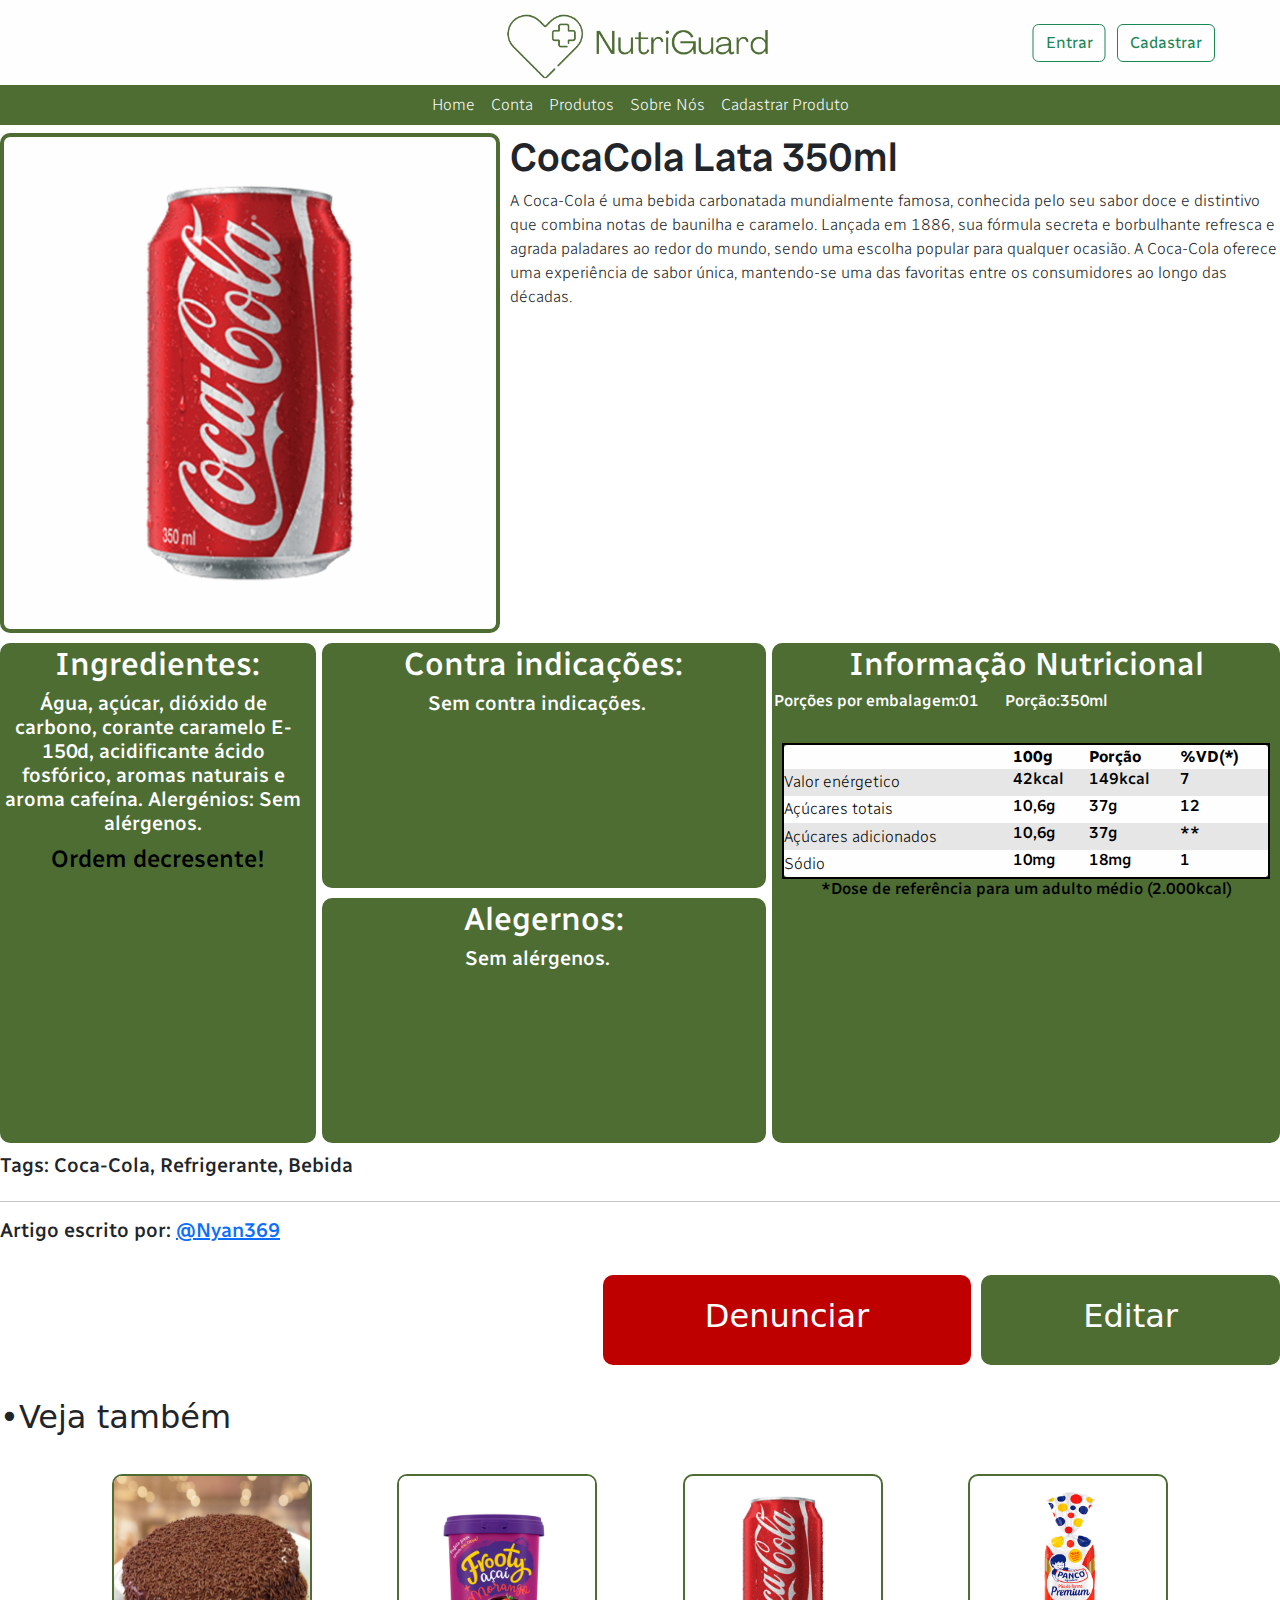
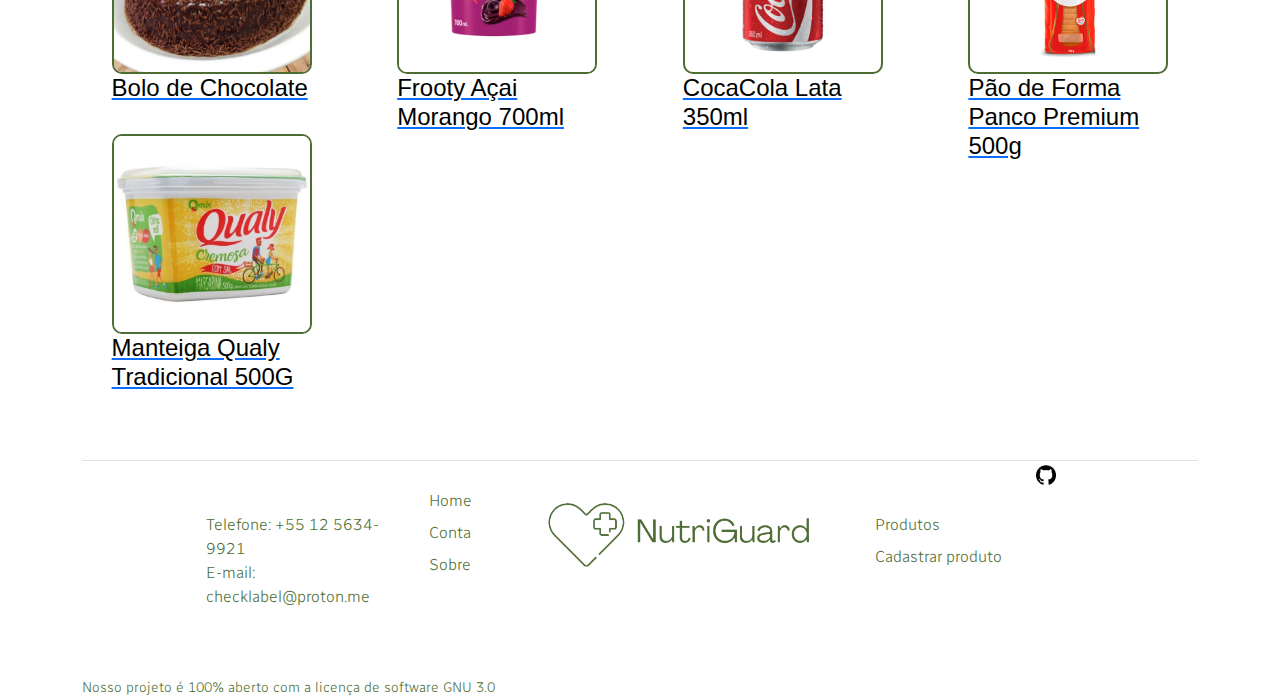
==== 00000000003.html @ 1ee63092 "SITE 2.0" ====
<!DOCTYPE html>
<html lang="pt-BR">

<head>
    <meta charset="UTF-8">
    <meta name="viewport" content="width=device-width, initial-scale=1.0">
    <title>NutriGuard</title>
    <link rel="stylesheet" href="style.css">
    <link href="https://cdn.jsdelivr.net/npm/bootstrap@5.3.3/dist/css/bootstrap.min.css" rel="stylesheet"
      integrity="sha384-QWTKZyjpPEjISv5WaRU9OFeRpok6YctnYmDr5pNlyT2bRjXh0JMhjY6hW+ALEwIH" crossorigin="anonymous">
    <script src="https://cdn.jsdelivr.net/npm/bootstrap@5.3.3/dist/js/bootstrap.bundle.min.js"
      integrity="sha384-YvpcrYf0tY3lHB60NNkmXc5s9fDVZLESaAA55NDzOxhy9GkcIdslK1eN7N6jIeHz"
      crossorigin="anonymous"></script>
    <link rel="preconnect" href="https://fonts.googleapis.com">
    <link rel="preconnect" href="https://fonts.gstatic.com" crossorigin>
    <link href="https://fonts.googleapis.com/css2?family=Radio+Canada+Big:ital,wght@0,400..700;1,400..700&display=swap"
      rel="stylesheet">
    <link href="https://fonts.googleapis.com/css2?family=Radio+Canada:ital,wght@0,300..700;1,300..700&display=swap"
      rel="stylesheet">
</head>

<body>
    <nav class="navbar navbar-expand-lg navbar-light gap-3" style="background-color: #fffeff; height: 85px;">
        <form class="form-inline">
          <!-----não apaga esse codigo se não nao funciona------->
          <div class="input-group container-fluid g-col-6">
            <div class="input-group-prepend">
            </div>
          </div>
        </form>
        <!--Visivel Celular-->
        <div
          class="d-flex align-items-center mb-3 mb-md-0 me-md-auto link-body-emphasis text-decoration-none d-block d-sm-none d-lg-none position-absolute mx-auto p-2 "
          alt="NutriGuard">
          <img src="img/logosite.png" widith="45" height="45px" />
        </div>
        <!--Visivel computador-->
        <div class="d-none d-sm-block position-absolute top-50 start-50 translate-middle mx-auto p-2" height="85px"
          alt="NutriGuard">
          <img src="img/Logomenur.png" height="85px" />
        </div>
        <div class=" d-flex px-2 position-absolute top-50 end-0">
          <a href="login.html" class="nav-link px-1 translate-middle l4"><button
              class="btn btn-outline-success my-2 my-sm-0" type="submit">Entrar</button></a>
          <a href="" class="nav-link px-2 translate-middle l4"><br></a>
          <a href="Signup.html" class="nav-link px-1 translate-middle l4"><button
              class="btn btn-outline-success my-2 my-sm-0" type="submit">Cadastrar</button></a>
        </div>
      </nav>
      <ul class="nav justify-content-center l3" style="background-color: #4d6d33;"">
          <li class=" nav-item"><a href="index.html" class=" nav-link px-2 text-light l">Home</a></li>
        <li class="nav-item"><a href="login.html" class="nav-link px-2 text-light l">Conta</a></li>
        <li class="nav-item"><a href="produtos.html" class="nav-link px-2 text-light l">Produtos</a></li>
        <li class="nav-item"><a href="sobre.html" class="nav-link px-2 text-light l">Sobre Nós</a></li>
        <li class="nav-item"><a href="cadastrarproduto.html" class="nav-link px-2 text-light l">Cadastrar Produto</a>
        </li>
      </ul>
      </div>
    <div class="conteudo l3">
        <h1>
        </h1>
        <div class="cadastrarproduto-containertop">
            <div class="cadastrarproduto-item">
                <div class="cadastrarprodutouploadimg">
                    <img src="img/produto00000000003.png" alt="CocaCola Lata 350ml" width="500px" height="500px">
                </div>
            </div>
            <div style="width: 100%; margin-left: 10px;" class="cadastrarproduto-item">
                <div class="produtoinformacoes">
                    <h1 class="produtostitulo">CocaCola Lata 350ml</h1>
                    <p class="produtosdescricao">A Coca-Cola é uma bebida carbonatada mundialmente famosa, conhecida
                        pelo seu sabor doce e distintivo que combina notas de baunilha e caramelo. Lançada em 1886, sua
                        fórmula secreta e borbulhante refresca e agrada paladares ao redor do mundo, sendo uma escolha
                        popular para qualquer ocasião. A Coca-Cola oferece uma experiência de sabor única, mantendo-se
                        uma das favoritas entre os consumidores ao longo das décadas.</p>
                </div>
            </div>
        </div>
        <div class="cadastrarprodutos-containerbuttom">
            <div class="cadastrarproduto-item" style="width: 24.66%;">
                <div class="cadastrarprodutoingredientes">
                    <h2>Ingredientes:<br></h2>
                    <h5 style="width: 97%; text-align: center;">Água, açúcar, dióxido de carbono, corante caramelo
                        E‐150d, acidificante
                        ácido fosfórico, aromas naturais e aroma cafeína. Alergénios: Sem alérgenos.</h5>
                    <h4>Ordem decresente!</h4>
                </div>
            </div>
            <div class="cadastrarproduto-item" style="width: 34.66%;">
                <div class="cadastrarprodutocontraindicacoes">
                    <h2>Contra indicações:<br></h2>
                    <h5 style="width: 97%; text-align: center;">Sem contra indicações.</h5>
                </div>
                <div class="cadastrarprodutoalergenos">
                    <h2>Alegernos:<br></h2>
                    <h5 style="width: 97%; text-align: center;">Sem alérgenos.</h5>
                </div>
            </div>
            <div class="cadastrarproduto-item" style="width: 39.66%;">
                <div class="cadastrarprodutotblnutricional">
                    <h2>Informação Nutricional</h2>
                    <div class="cadastrarprodutotblnutricional-top">
                        <h6>Porções por embalagem:</h6>
                        <h6>01</h6>
                        <h6 style="margin-left: 5%;">Porção:</h6>
                        <h6>350ml</h6>
                    </div>
                    <br>
                    <table>
                        <tr>
                            <th>&nbsp;</th>
                            <th>100g</th>
                            <th>Porção</th>
                            <th>%VD(*)</th>
                        </tr>
                        <tr>
                            <td>Valor enérgetico</td>
                            <td>
                                <h6>42kcal</h6>
                            </td>
                            <td>
                                <h6>149kcal</h6>
                            </td>
                            <td>
                                <h6>7</h6>
                            </td>

                        </tr>
                        <tr>
                            <td>Açúcares totais</td>
                            <td>
                                <h6>10,6g</h6>
                            </td>
                            <td>
                                <h6>37g</h6>
                            </td>
                            <td>
                                <h6>12</h6>
                            </td>
                        </tr>
                        <tr>
                            <td>Açúcares adicionados</td>
                            <td>
                                <h6>10,6g</h6>
                            </td>
                            <td>
                                <h6>37g</h6>
                            </td>
                            <td>
                                <h6>**</h6>
                            </td>
                        </tr>
                        <tr>
                            <td>Sódio</td>
                            <td>
                                <h6>10mg</h6>
                            </td>
                            <td>
                                <h6>18mg</h6>
                            </td>
                            <td>
                                <h6>1</h6>
                            </td>
                        </tr>
                    </table>
                    <h6 style="text-align: center; color: #000;">
                        *Dose de referência para um adulto médio (2.000kcal)
                    </h6>
                </div>
            </div>
            <div class="cadastrarproduto-item" style="width: 100%;">
                <div class="cadastrarprodutotag">
                    <h5>Tags: Coca-Cola, Refrigerante, Bebida</h5>
                </div>
            </div>
        </div>
        <hr>
        <h5>Artigo escrito por: <a href="perfil.html">@Nyan369</a></h5>
    </div>
    <div class="cadastrarprodoutosbotoes">
        <a href="cadastrarproduto.html">
            <button class="editarproduto">
                <h2>Editar</h2>
            </button>
        </a>
    </div>
    <div style="margin-left: 100px;" class="prodoutosbotoes">
        <a href="diretrizes.html">
            <button class="apagarproduto">
                <h2>Denunciar</h2>
            </button>
        </a>
    </div>
    <br>
    <br>
    <div style="margin-top: 100px;" class="conteudo">
        <h2>•Veja também</h2>
        <div class="containerinx">
            <div class="item">
                <a href="produto/00000000001.html">
                    <img src="img/produto00000000001.png">
                    <span class="descricaoproduto">
                        <h4>Bolo de Chocolate</h4>
                        <span>
                </a>
            </div>
            <div class="item">
                <a href="produto/00000000002.html">
                    <img src="img/produto00000000002.jpg">
                    <span class="descricaoproduto">
                        <h4>Frooty Açai Morango 700ml</h4>
                        <span>
                </a>
            </div>
            <div class="item">
                <a href="produto/00000000003.html">
                    <img src="img/produto00000000003.png">
                    <span class="descricaoproduto">
                        <h4>CocaCola Lata 350ml</h4>
                        <span>
                </a>
            </div>
            <div class="item">
                <a href="produto/00000000004.html">
                    <img src="img/produto00000000004.png">
                    <span class="descricaoproduto">
                        <h4>Pão de Forma Panco Premium 500g</h4>
                        <span>
                </a>
            </div>
            <div class="item">
                <a href="produto/00000000005.html">
                    <img src="img/produto00000000005.jpg">
                    <span class="descricaoproduto">
                        <h4>Manteiga Qualy Tradicional 500G</h4>
                        <span>
                </a>
            </div>
        </div>
    </div>
</br>
</br>
    <div class="container l4" style="color: #4D6D33;">
        <footer
          class="d-flex justify-content-md-center mx-auto row row-cols-1 row-cols-sm-2 row-cols-md-5 py-1 my-5 border-top l4 p-0">
          <div class="col mb-3">
            <p class="invisible mb-0">.</p>
            <p class="invisible mb-0">.</p>
            <p class="row-cols-md-5 mb-0">Telefone: +55 12 5634-9921</p>
            <p class="row-cols-md-5 mb-0">E-mail: checklabel@proton.me</p>
          </div>
    
          <div class="col mb-3">
            <ul class="nav flex-column">
              <p class="invisible mb-0">.</p>
              <li class="nav-item mb-2"><a href="index.html" class="nav-link p-0" style="color: #4D6D33;">Home</a>
              </li>
              <li class="nav-item mb-2"><a href="login.html" class="nav-link p-0" style="color: #4D6D33;">Conta</a>
              </li>
              <li class="nav-item mb-2"><a href="sobre.html" class="nav-link p-0" style="color: #4D6D33;">Sobre</a>
              </li>
            </ul>
          </div>
          <div class="col mb-3">
            <p class="invisible mb-0">.</p>
            <a href="index.html"
              class="col-md-4 d-flex align-items-center justify-content-center mb-3 mb-md-0 me-md-auto link-dark text-decoration-none">
              <img class="bi me-2" src="img/Logomenur.png" alt="" height="85">
            </a>
          </div>
    
          <div class="col">
            <ul class="nav flex-column">
              <p class="invisible mb-0">.</p>
              <p class="invisible mb-0">.</p>
              <li class="nav-item mb-2"><a href="produtos.html" class="nav-link p-0" style="color: #4D6D33;">Produtos</a></li>
              <li class="nav-item mb-2"><a href="cadastrarproduto.html" class="nav-link p-0" style="color: #4D6D33;">Cadastrar
                  produto</a></li>
            </ul>
          </div>
          <div class="col position-absolute end-0">
            <a href="https://github.com/CheckLabel/Site"
              class="col-md-4 d-flex mb-3 mb-md-0 me-md-auto link-dark text-decoration-none">
              <img class="bi me-2" src="img/git.png" alt="" height="20">
            </a>
          </div>
        </footer>
        <small class="position-absolute">Nosso projeto é 100% aberto com a licença de software GNU 3.0</small>
      </div>
</body>

</html>
---- style.css ----
/*fonte {
    font-family: "Quicksand", sans-serif;
    font-optical-sizing: auto;
    font-weight: 300 - 700;
    font-style: normal;
  } */
* {
  padding: 0;
  margin: 0;
}

body {
  font-family: "Radio Canada", sans-serif;
  font-optical-sizing: auto;
  font-weight: 400;
  font-style: Small;
  margin-left: 5%;
  margin-right: 5%;
}

.conteudob {
  margin-left: 5%;
  margin-right: 5%;
  margin-top: 10px;
}

.gradiente {

  background: #60893E;
  background: -webkit-linear-gradient(to right, #4D6D33, #83ae41);
  background: linear-gradient(to right, #4D6D33, #83ae41);
}

.gradientesingup {
  height: 125%;
  background: #60893E;
  background: -webkit-linear-gradient(to right, #4D6D33, #83ae41);
  background: linear-gradient(to right, #4D6D33, #83ae41);
}

.containerinx {
  display: flex;
  flex-direction: row;
  flex-wrap: wrap;
  justify-content: space-between;
  text-decoration: none;
  margin-right: 7%;
  margin-left: 7%
}


h1 {
  font-family: "Radio Canada Big", sans-serif;
  font-optical-sizing: auto;
  font-weight: 400;
  font-style: normal;
}

.banner {
  margin-top: 50px;
}

.date {
  width: 82%;
}

.banner {
  margin-top: 5%;
  margin-bottom: 8%;
  margin-inline: 0 !important;
}

.container_esplicacao {
  display: flex;
  justify-content: space-around;
  flex-wrap: wrap;
}

.item_esplicacao {
  width: 403.2px;
  border: 1px solid #4D6D33;
  text-align: center;
  margin-bottom: 10px;
  border-radius: 20px;
}

.item_esplicacao img {
  width: 100%;
  height: 300px;
  border-radius: 20px;
}

.item_esplicacao p {
  margin: 10px;
}


.conteudo {
  border-top: 10px;
}

@media (max-width: 1226px) {}

.l3 {
  font-family: "Radio Canada", sans-serif;
  font-optical-sizing: auto;
  font-weight: 300;
  font-style: Light;
  font-variation-settings: "wdth" 100;
}

.l4 {
  font-family: "Radio Canada", sans-serif;
  font-optical-sizing: auto;
  font-weight: 300;
  font-style: Light;
  font-variation-settings: "wdth" 100;
}

.t4 {
  font-family: "Radio Canada Big", sans-serif;
  font-optical-sizing: auto;
  font-weight: 400;
  font-style: normal;
}

.fade-out {
  display: block;
  -webkit-mask-image: linear-gradient(to bottom, #FFFEFF, transparent);
  mask-image: linear-gradient(to bottom, #FFFEFF, transparent);
}

/*Cadastrar Produto (e produto)*/

.cadastrarproduto-containertop {
  display: flex;
  flex-direction: row;
  justify-content: space-between;
  width: 100%;
}

.cadastrarprodutouploadimg {
  width: 500px;
  height: 500px;
  border: 4px solid #4D6D33;
  background-color: #FFFEFF;
  align-items: center;
  margin-left: auto;
  margin-right: auto;
  border-radius: 10px;
  display: flex;
  justify-content: center;
}

.cadastrarprodutouploadimg input {
  border: 2px solid #4D6D33;
  background-color: #83AE41;
  border-radius: 2px;
  padding: 6px 12px;
  cursor: pointer;
  color: #FFFFFF;
}

.cadastrarprodutouploadimg h1 {
  padding: 10px;
}

.cadastrarprodutoinformacoes {
  background-color: #FFFEFF;
  color: #000000;
  width: 100%;
}

.cadastrarprodutostitulo {
  width: 100%;
  height: 50px;
  font-size: 26px;
  border: #000000 solid 2px;
  border-radius: 10px;
  resize: none;

}

.cadastrarprodutosdescricao {
  width: 100%;
  height: 445px;
  box-sizing: border-box;
  font-size: 18px;
  border: #000000 solid 2px;
  border-radius: 10px;
  resize: none;
}

.cadastrarprodutos-containerbuttom {
  display: flex;
  flex-direction: row;
  flex-wrap: wrap;
  justify-content: space-between;
  margin-top: 10px;
}

.cadastrarprodutoingredientes {
  background-color: #4D6D33;
  border-radius: 10px;
  border: 2px solid #4D6D33;
  width: 100%px;
  height: 500px;
  color: #FFFFFF;
  text-align: center;
}

.cadastrarprodutoingredientes textarea {
  width: 97%;
  height: 400px;
  font-size: 15px;
  border: #000000 solid 2px;
  border-radius: 10px;
  align-items: center;
  margin-left: auto;
  margin-right: auto;
  display: flex;
  justify-content: center;
  resize: none;
}

.cadastrarprodutoingredientes h4 {
  color: #000000;
  margin-top: 10px;
}

.cadastrarprodutocontraindicacoes {
  background-color: #4D6D33;
  border-radius: 10px;
  border: 2px solid #4D6D33;
  width: 100%px;
  height: 245px;
  color: #FFFFFF;
  text-align: center;
  margin-bottom: 10px;
}

.cadastrarprodutocontraindicacoes textarea {
  width: 97%;
  height: 190px;
  font-size: 15px;
  border: #000000 solid 2px;
  border-radius: 10px;
  align-items: center;
  margin-left: auto;
  margin-right: auto;
  display: flex;
  justify-content: center;
  resize: none;
}

.cadastrarprodutoalergenos {
  background-color: #4D6D33;
  border-radius: 10px;
  border: 2px solid #4D6D33;
  width: 100%px;
  height: 245px;
  color: #FFFFFF;
  text-align: center;
}

.cadastrarprodutoalergenos textarea {
  width: 97%;
  height: 190px;
  font-size: 15px;
  border: #000000 solid 2px;
  border-radius: 10px;
  align-items: center;
  margin-left: auto;
  margin-right: auto;
  display: flex;
  justify-content: center;
  resize: none;
}

.cadastrarprodutotblnutricional {
  background-color: #4D6D33;
  border-radius: 10px;
  border: 2px solid #4D6D33;
  width: 100%px;
  height: 500px;
  color: #FFFFFF;
}

.cadastrarprodutotblnutricional-top {
  display: flex;
  flex-wrap: wrap;
}

.cadastrarprodutotblnutricional h2 {
  text-align: center;
}

.cadastrarprodutotblnutricional table {
  align-items: center;
  margin-left: auto;
  margin-right: auto;
  width: 97%;
  border: 2px solid #000000;
  border-radius: 10px;
  background-color: #FFFEFF;
  color: #000000;
}

.cadastrarprodutotblnutricional td {
  margin-left: 100;
}

.cadastrarprodutotblnutricional tr:nth-child(even) {
  background-color: #e6e6e6;
}

.cadastrarprodutotblnutricional textarea {
  resize: none;
  width: 15%;
  height: 26px;
  border: 1px solid transparent;
  border-radius: 5px;
}

.cadastrarprodutotblnutricional input {
  width: 50px;
}

.cadastrarprodutotag {
  display: flex;
  margin-top: 10px;
}

.cadastrarprodutotag textarea {
  resize: none;
  width: 97%;
  height: 30px;
  margin-left: 10px;
  border: #000000 solid 2px;
  border-radius: 10px;
}


.salvarproduto {
  text-align: center;
  font-size: 20ch !important;
  color: #FFFFFF;
  background-color: #318FE4;
  border-color: transparent;
  border-radius: 10px;
  padding-right: 100px;
  padding-left: 100px;
  padding-top: 20px;
  padding-bottom: 20px;
  margin-top: 25px;
  float: right;
  right: 0;
  margin-left: 10px;
}

.salvarproduto:hover {
  text-align: center;
  font-size: 20ch !important;
  color: #000000;
  background-color: #318FE4;
  border-color: transparent;
  border-radius: 10px;
  padding-right: 100px;
  padding-left: 100px;
  padding-top: 20px;
  padding-bottom: 20px;
  margin-top: 25px;
  float: right;
  right: 0;
  margin-left: 10px;
}

.apagarproduto:hover {
  text-align: center;
  font-size: 20ch !important;
  color: #000000;
  background-color: #BE0000;
  border-color: transparent;
  border-radius: 10px;
  padding-right: 100px;
  padding-left: 100px;
  padding-top: 20px;
  padding-bottom: 20px;
  margin-top: 25px;
  float: right;
  right: 0;
}

.apagarproduto {
  text-align: center;
  font-size: 20ch !important;
  color: #FFFFFF;
  background-color: #BE0000;
  border-color: transparent;
  border-radius: 10px;
  padding-right: 100px;
  padding-left: 100px;
  padding-top: 20px;
  padding-bottom: 20px;
  margin-top: 25px;
  float: right;
  right: 0;
}

.editarproduto:hover {
  text-align: center;
  font-size: 20ch !important;
  color: #000000;
  background-color: #4D6D33;
  border-color: transparent;
  border-radius: 10px;
  padding-right: 100px;
  padding-left: 100px;
  padding-top: 20px;
  padding-bottom: 20px;
  margin-top: 25px;
  float: right;
  right: 0;
  margin-left: 10px;
}

.editarproduto {
  text-align: center;
  font-size: 20ch !important;
  color: #FFFFFF;
  background-color: #4D6D33;
  border-color: transparent;
  border-radius: 10px;
  padding-right: 100px;
  padding-left: 100px;
  padding-top: 20px;
  padding-bottom: 20px;
  margin-top: 25px;
  float: right;
  right: 0;
  margin-left: 10px;
}

/* Produtos*/
.barrapesquisa {
  display: flex;
  align-items: center;
  margin-top: 20px;
  margin-left: 6%;
}

/*Produtos*/
.barrapesquisa input {
  border: 1px solid #000;
}

/*Produtos*/
.botao-pesquisar {
  background-color: #4d6d33;
  width: 28px;
  color: #fff;
  border: 1px solid #000;
}

/*Produtos*/
.container-pai {
  display: flex;
}


/*Produtos*/
.item {
  width: 200px;
  height: 200px;
  margin: 30px 1%;
  margin-right: 2%;
  margin-left: 2%;
}

/*Produtos*/
.item img {
  width: 200px;
  height: 200px;
  border: double 2px #4d6d33;
  border-radius: 10px;
}

/*Produtos*/
.descricaoproduto {
  color: black;
  font-family: "Quicksand", sans-serif;
  font-optical-sizing: auto;
  font-weight: 400;
  font-style: normal;
  text-align: left;
  width: 200px;
  word-break: break-word;
  display: -webkit-box;
  -webkit-box-orient: vertical;
  text-overflow: ellipsis;
}

/*Produtos*/
.nome-produto {
  overflow: hidden;
  display: -webkit-box;
  -webkit-box-orient: vertical;
  text-overflow: ellipsis;
}

/*Produtos*/
.input-sm {
  padding: 8px 12px;
  display: flex;
  align-items: center;
}

/*Produtos*/
.input-sm input {
  background-color: white;
}

/*Produtos*/
.input-sm i {
  color: white;
  border: black;
  margin-left: 10px;
}

/* Produtos */
.containerinx-produtos {
  padding: 10px;
  box-sizing: border-box;
  display: grid;
  flex-wrap: wrap;
  gap: 10px;
  grid-template-columns: repeat(5, 1fr);
  /* Espaço entre os itens */
  grid-auto-flow: dense;
  flex: 1;
}

/*Produtos*/
.itemproduto {
  flex: 0 0 20%;
  box-sizing: border-box;
}

/*Produtos*/
.itemproduto img {
  width: 200px;
  height: 200px;
  box-sizing: border-box;
  border: double 2px #4d6d33;
  border-radius: 10px;
  margin-top: 1%;
}

/*Produtos*/
.filtro {
  margin-top: 3%;
  background-color: #4d6d33;
  padding: 10px;
  margin-right: 5%;
}

/*Produtos*/
.filtro input {
  margin-right: 5px;
}

/*Produtos*/
.filtro label {
  font-size: 14px;
  color: #fff;
}

/*Produtos*/
.container-filtros {
  width: 150px;
  padding: 10px;
  box-sizing: border-box;
  background-color: #4d6d33;
  margin-top: 1%;
  margin-right: 5%;
  margin-left: 2%;
  border-radius: 10px;
  height: 270px;
}

/*Produtos*/
.filtro h1 {
  color: #fff;
  font-size: medium;
}

/*Produtos*/
.filtro svg {
  width: 20px;
  color: black;
  border: #4d6d33;
}

/*Produtos*/
.checkbox {
  width: 200px;
}

/*Produtos*/
.filtro-kcal {
  margin-top: 15px;
  text-align: center;
}

/*Produtos*/
.definir-filtros {
  text-align: center;
}

/*Produtos*/
.definir-filtros a {
  color: #fff;
}

/*Prosutos*/
.page-container {
  display: flex;
  align-items: flex-start;
  gap: 20px;
  padding: 10px;
}
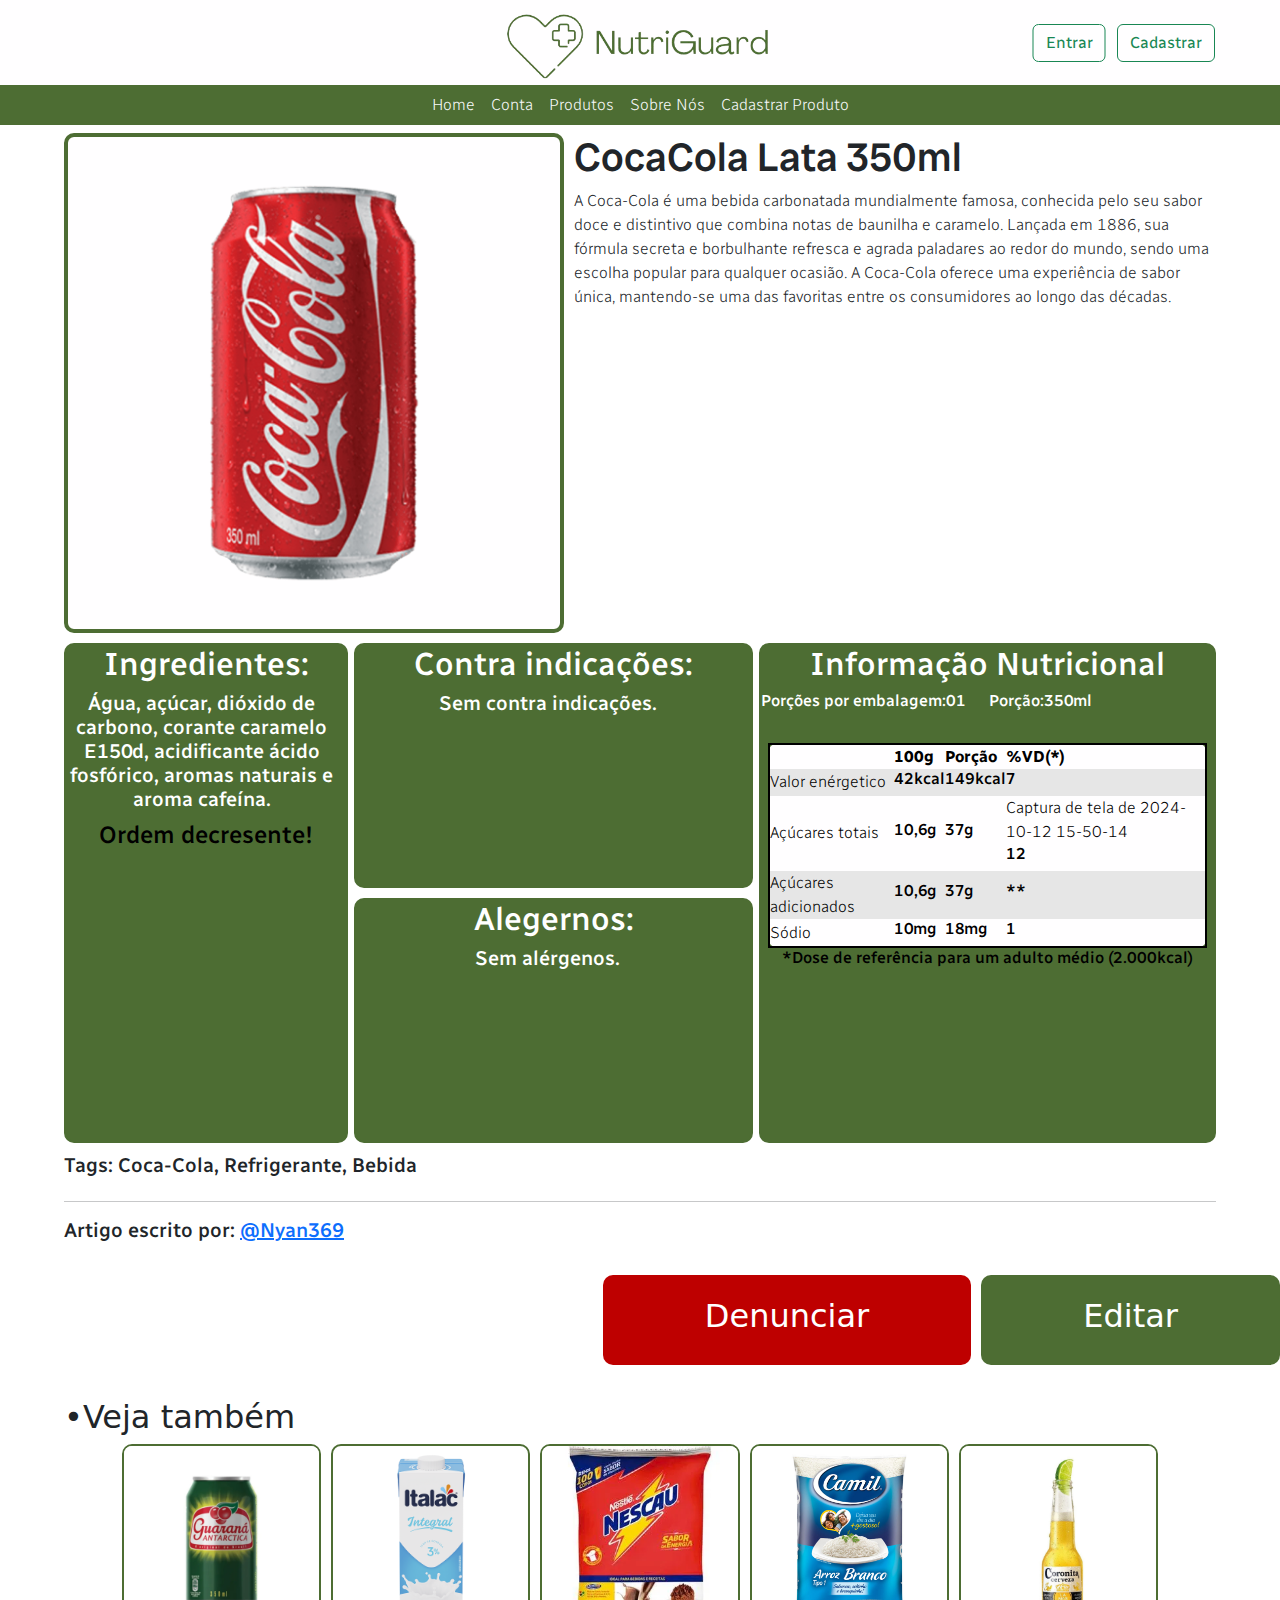
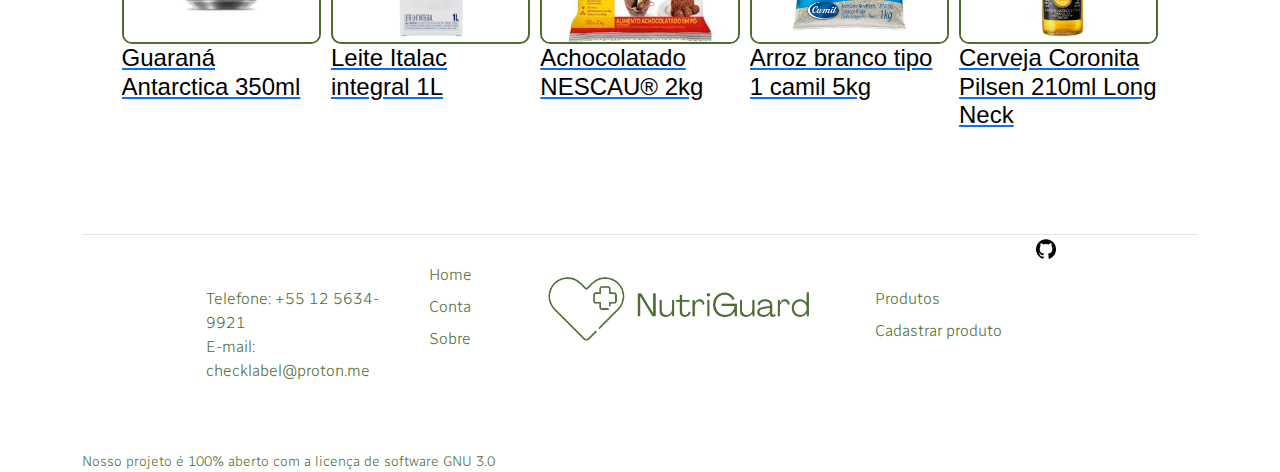
==== commit 50f7cdc8: "Modificações" ====
--- a/00000000003.html
+++ b/00000000003.html
@@ -81,8 +81,8 @@
                 <div class="cadastrarprodutoingredientes">
                     <h2>Ingredientes:<br></h2>
                     <h5 style="width: 97%; text-align: center;">Água, açúcar, dióxido de carbono, corante caramelo
-                        E‐150d, acidificante
-                        ácido fosfórico, aromas naturais e aroma cafeína. Alergénios: Sem alérgenos.</h5>
+                        E150d, acidificante
+                        ácido fosfórico, aromas naturais e aroma cafeína.</h5>
                     <h4>Ordem decresente!</h4>
                 </div>
             </div>
@@ -135,7 +135,7 @@
                                 <h6>37g</h6>
                             </td>
                             <td>
-                                <h6>12</h6>
+                                Captura de tela de 2024-10-12 15-50-14                  <h6>12</h6>
                             </td>
                         </tr>
                         <tr>
@@ -178,7 +178,7 @@
         <h5>Artigo escrito por: <a href="perfil.html">@Nyan369</a></h5>
     </div>
     <div class="cadastrarprodoutosbotoes">
-        <a href="cadastrarproduto.html">
+        <a href="editarproduto.html">
             <button class="editarproduto">
                 <h2>Editar</h2>
             </button>
@@ -195,45 +195,45 @@
     <br>
     <div style="margin-top: 100px;" class="conteudo">
         <h2>•Veja também</h2>
-        <div class="containerinx">
-            <div class="item">
-                <a href="produto/00000000001.html">
-                    <img src="img/produto00000000001.png">
-                    <span class="descricaoproduto">
-                        <h4>Bolo de Chocolate</h4>
-                        <span>
-                </a>
-            </div>
-            <div class="item">
-                <a href="produto/00000000002.html">
-                    <img src="img/produto00000000002.jpg">
-                    <span class="descricaoproduto">
-                        <h4>Frooty Açai Morango 700ml</h4>
-                        <span>
-                </a>
-            </div>
-            <div class="item">
-                <a href="produto/00000000003.html">
-                    <img src="img/produto00000000003.png">
-                    <span class="descricaoproduto">
-                        <h4>CocaCola Lata 350ml</h4>
-                        <span>
-                </a>
-            </div>
-            <div class="item">
-                <a href="produto/00000000004.html">
-                    <img src="img/produto00000000004.png">
-                    <span class="descricaoproduto">
-                        <h4>Pão de Forma Panco Premium 500g</h4>
-                        <span>
-                </a>
-            </div>
-            <div class="item">
-                <a href="produto/00000000005.html">
-                    <img src="img/produto00000000005.jpg">
-                    <span class="descricaoproduto">
-                        <h4>Manteiga Qualy Tradicional 500G</h4>
-                        <span>
+        <div class="containerinx-produtos" style="margin-inline: 5%;">
+            <div class="itemproduto">
+                <a href="00000000006.html">
+                    <img src="img/produto00000000006.webp" alt="">
+                    <span class="descricaoproduto">
+                        <h4 class="nome-produto">Guaraná Antarctica 350ml</h4>
+                    </span>
+                </a>
+            </div>
+            <div class="itemproduto">
+                <a href="produto/00000000007.html">
+                    <img src="img/produto00000000007.webp" alt="">
+                    <span class="descricaoproduto">
+                        <h4 class="nome-produto"> Leite Italac integral 1L</h4>
+                    </span>
+                </a>
+            </div>
+            <div class="itemproduto">
+                <a href="produto/00000000008.html">
+                    <img src="img/produto00000000008.webp" alt="">
+                    <span class="descricaoproduto">
+                        <h4 class="nome-produto"> Achocolatado NESCAU® 2kg</h4>
+                    </span>
+                </a>
+            </div>
+            <div class="itemproduto">
+                <a href="produto/00000000009.html">
+                    <img src="img/produto00000000009.webp" alt="">
+                    <span class="descricaoproduto">
+                        <h4 class="nome-produto"> Arroz branco tipo 1 camil 5kg</h4>
+                    </span>
+                </a>
+            </div>
+            <div class="itemproduto">
+                <a href="produto/00000000010.html">
+                    <img src="img/produto00000000010.webp" alt="">
+                    <span class="descricaoproduto">
+                        <h4 class="nome-produto"> Cerveja Coronita Pilsen 210ml Long Neck</h4>
+                    </span>
                 </a>
             </div>
         </div>
--- a/style.css
+++ b/style.css
@@ -97,6 +97,7 @@
 
 .conteudo {
   border-top: 10px;
+  margin-inline: 5%;
 }
 
 @media (max-width: 1226px) {}
@@ -441,48 +442,55 @@
   margin-left: 10px;
 }
 
-/* Produtos*/
+/*Produtos*/
+/*usei chat gpt*/
 .barrapesquisa {
-  display: flex;
-  align-items: center;
+  position: relative;
+  width: 300px;
   margin-top: 20px;
   margin-left: 6%;
 }
 
-/*Produtos*/
 .barrapesquisa input {
-  border: 1px solid #000;
-}
-
-/*Produtos*/
+  width: 100%; 
+  height: 40px;
+  border: 1px solid #CCCCCC;
+  border-radius: 30px;
+  padding-right: 45px; 
+  box-sizing: border-box; 
+}
+
 .botao-pesquisar {
-  background-color: #4d6d33;
-  width: 28px;
-  color: #fff;
-  border: 1px solid #000;
-}
-
-/*Produtos*/
+  position: absolute;
+  right: 10px;
+  top: 50%;
+  transform: translateY(-50%);
+  background-color: #60893E;
+  border: none;
+  border-radius: 50%;
+  width: 30px;
+  height: 30px;
+  display: flex;
+  justify-content: center;
+  align-items: center;
+  cursor: pointer;
+}
+
+.botao-pesquisar img {
+  width: 17px;
+  height: 17px;
+}
+
+
 .container-pai {
   display: flex;
-}
-
-
-/*Produtos*/
-.item {
-  width: 200px;
-  height: 200px;
-  margin: 30px 1%;
-  margin-right: 2%;
-  margin-left: 2%;
-}
-
-/*Produtos*/
-.item img {
-  width: 200px;
-  height: 200px;
-  border: double 2px #4d6d33;
-  border-radius: 10px;
+  margin-top: 10px;
+  justify-content: space-between;
+}
+
+/*Produtos*/
+.container-produtos {
+  display: flex;
 }
 
 /*Produtos*/
@@ -493,7 +501,7 @@
   font-weight: 400;
   font-style: normal;
   text-align: left;
-  width: 200px;
+  width: 100%;
   word-break: break-word;
   display: -webkit-box;
   -webkit-box-orient: vertical;
@@ -529,39 +537,35 @@
 
 /* Produtos */
 .containerinx-produtos {
-  padding: 10px;
   box-sizing: border-box;
   display: grid;
-  flex-wrap: wrap;
-  gap: 10px;
+  gap: 10px;   /* Espaço entre os itens */
   grid-template-columns: repeat(5, 1fr);
-  /* Espaço entre os itens */
   grid-auto-flow: dense;
   flex: 1;
 }
 
 /*Produtos*/
 .itemproduto {
-  flex: 0 0 20%;
   box-sizing: border-box;
+  width: 100%;
+  height: 100%;
 }
 
 /*Produtos*/
 .itemproduto img {
-  width: 200px;
-  height: 200px;
+  width: 100%;
   box-sizing: border-box;
-  border: double 2px #4d6d33;
-  border-radius: 10px;
-  margin-top: 1%;
+  border: solid 2px #4d6d33;
+  border-radius: 10px;
 }
 
 /*Produtos*/
 .filtro {
-  margin-top: 3%;
-  background-color: #4d6d33;
-  padding: 10px;
-  margin-right: 5%;
+  background-color: #60893E;
+  align-items: center;
+  text-align: center;
+  margin-inline: auto;
 }
 
 /*Produtos*/
@@ -577,15 +581,14 @@
 
 /*Produtos*/
 .container-filtros {
-  width: 150px;
+  width: 100%;
+  margin-left: 10px;
   padding: 10px;
   box-sizing: border-box;
-  background-color: #4d6d33;
-  margin-top: 1%;
-  margin-right: 5%;
-  margin-left: 2%;
-  border-radius: 10px;
-  height: 270px;
+  border: solid 1px #4D6D33;
+  background-color: #60893E;
+  border-radius: 10px;
+  height: 100%;
 }
 
 /*Produtos*/
@@ -595,37 +598,25 @@
 }
 
 /*Produtos*/
-.filtro svg {
-  width: 20px;
-  color: black;
-  border: #4d6d33;
-}
-
-/*Produtos*/
 .checkbox {
-  width: 200px;
+  width: 100%;
 }
 
 /*Produtos*/
 .filtro-kcal {
+  width: 100%;
   margin-top: 15px;
-  text-align: center;
+  padding-inline: 20%;
 }
 
 /*Produtos*/
 .definir-filtros {
   text-align: center;
-}
-
-/*Produtos*/
-.definir-filtros a {
-  color: #fff;
-}
-
-/*Prosutos*/
-.page-container {
-  display: flex;
-  align-items: flex-start;
-  gap: 20px;
-  padding: 10px;
-}+  background-color: #FFFFFF;
+  border: solid 1px #4D6D33;
+  border-radius: 10px;
+  color: #60893E;
+  padding-inline: 10px;
+}
+
+
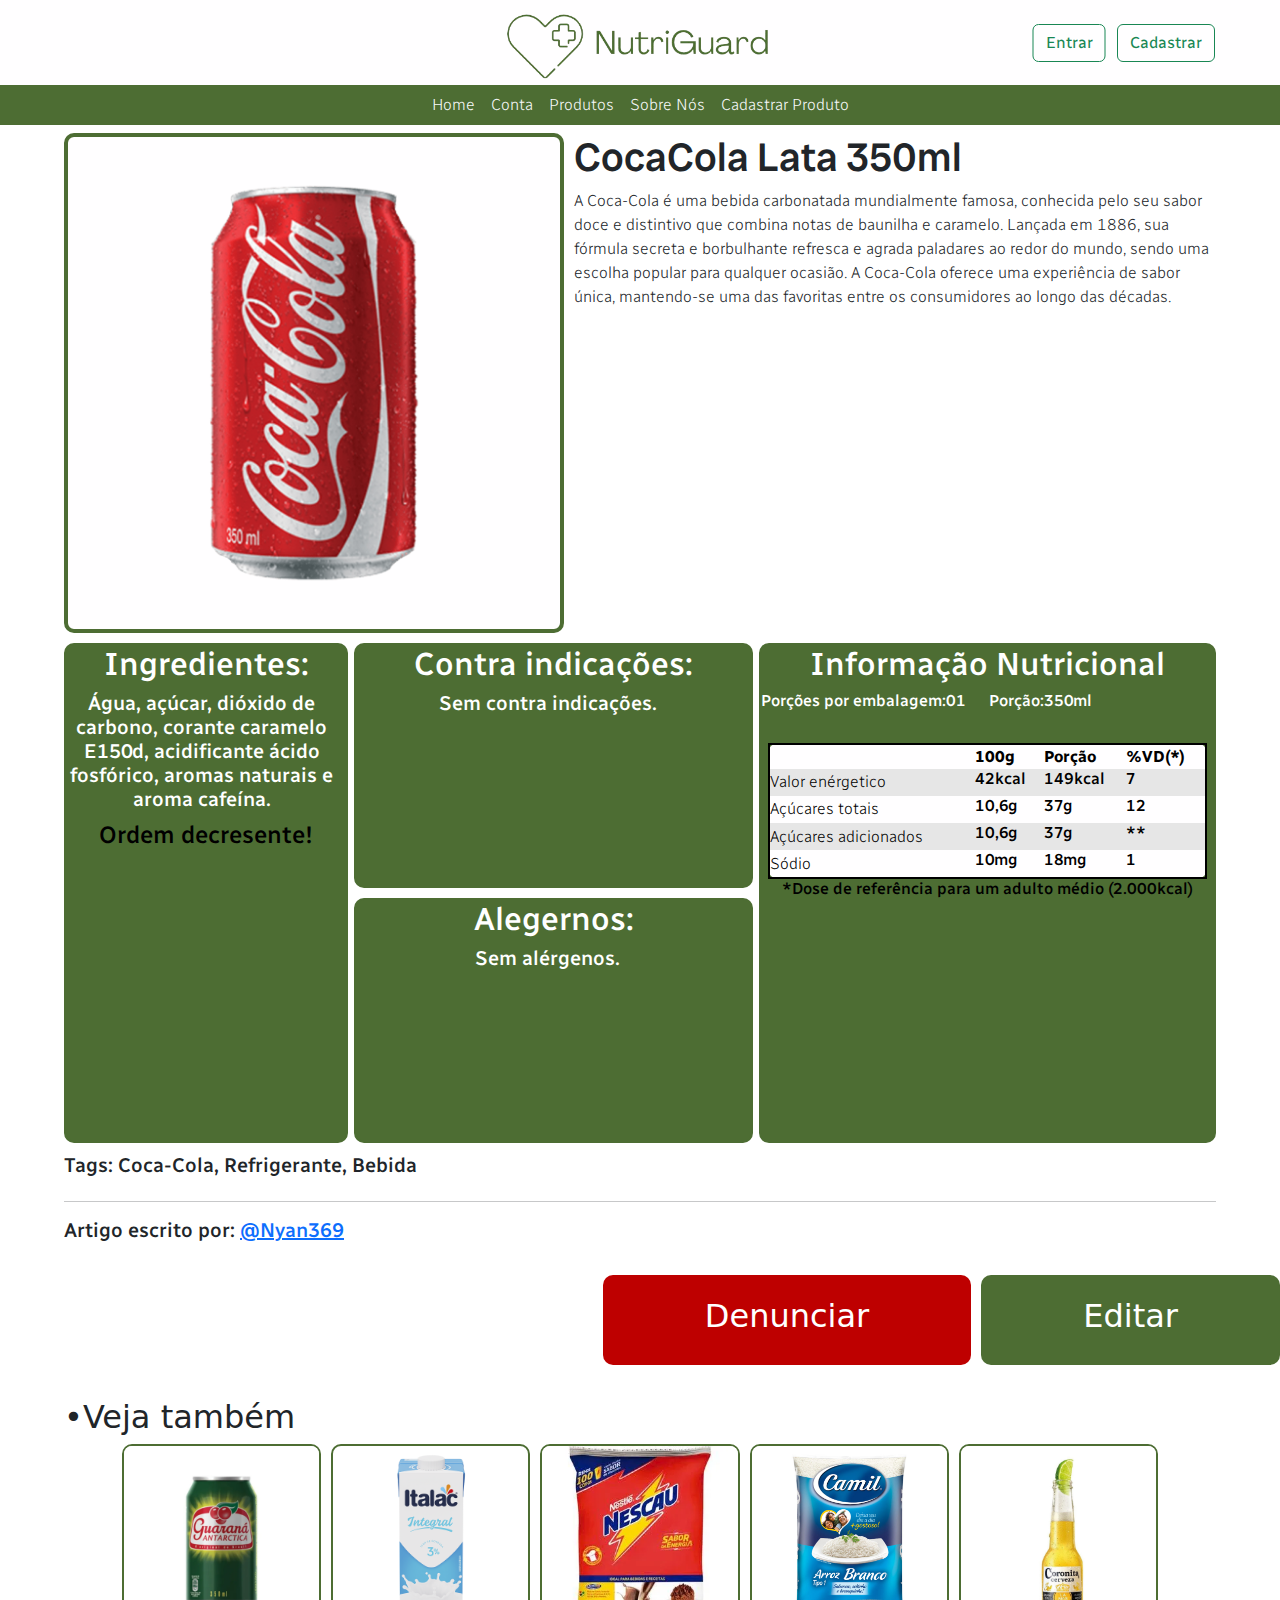
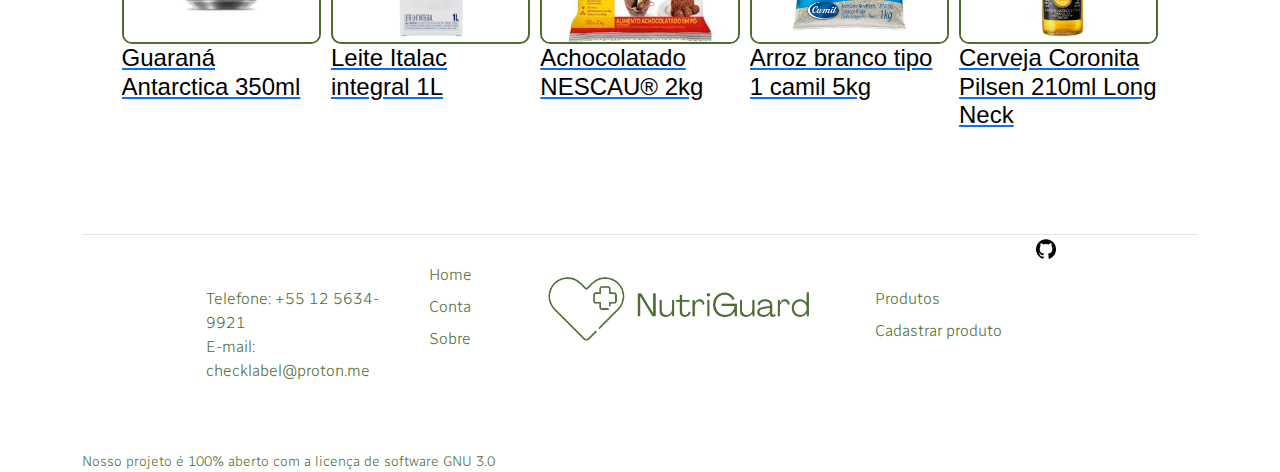
==== commit 05a6f92b: "correção cocacola" ====
--- a/00000000003.html
+++ b/00000000003.html
@@ -7,55 +7,54 @@
     <title>NutriGuard</title>
     <link rel="stylesheet" href="style.css">
     <link href="https://cdn.jsdelivr.net/npm/bootstrap@5.3.3/dist/css/bootstrap.min.css" rel="stylesheet"
-      integrity="sha384-QWTKZyjpPEjISv5WaRU9OFeRpok6YctnYmDr5pNlyT2bRjXh0JMhjY6hW+ALEwIH" crossorigin="anonymous">
+        integrity="sha384-QWTKZyjpPEjISv5WaRU9OFeRpok6YctnYmDr5pNlyT2bRjXh0JMhjY6hW+ALEwIH" crossorigin="anonymous">
     <script src="https://cdn.jsdelivr.net/npm/bootstrap@5.3.3/dist/js/bootstrap.bundle.min.js"
-      integrity="sha384-YvpcrYf0tY3lHB60NNkmXc5s9fDVZLESaAA55NDzOxhy9GkcIdslK1eN7N6jIeHz"
-      crossorigin="anonymous"></script>
+        integrity="sha384-YvpcrYf0tY3lHB60NNkmXc5s9fDVZLESaAA55NDzOxhy9GkcIdslK1eN7N6jIeHz"
+        crossorigin="anonymous"></script>
     <link rel="preconnect" href="https://fonts.googleapis.com">
     <link rel="preconnect" href="https://fonts.gstatic.com" crossorigin>
     <link href="https://fonts.googleapis.com/css2?family=Radio+Canada+Big:ital,wght@0,400..700;1,400..700&display=swap"
-      rel="stylesheet">
+        rel="stylesheet">
     <link href="https://fonts.googleapis.com/css2?family=Radio+Canada:ital,wght@0,300..700;1,300..700&display=swap"
-      rel="stylesheet">
+        rel="stylesheet">
 </head>
 
 <body>
     <nav class="navbar navbar-expand-lg navbar-light gap-3" style="background-color: #fffeff; height: 85px;">
         <form class="form-inline">
-          <!-----não apaga esse codigo se não nao funciona------->
-          <div class="input-group container-fluid g-col-6">
-            <div class="input-group-prepend">
-            </div>
-          </div>
+            <!-----não apaga esse codigo se não nao funciona------->
+            <div class="input-group container-fluid g-col-6">
+                <div class="input-group-prepend">
+                </div>
+            </div>
         </form>
         <!--Visivel Celular-->
-        <div
-          class="d-flex align-items-center mb-3 mb-md-0 me-md-auto link-body-emphasis text-decoration-none d-block d-sm-none d-lg-none position-absolute mx-auto p-2 "
-          alt="NutriGuard">
-          <img src="img/logosite.png" widith="45" height="45px" />
+        <div class="d-flex align-items-center mb-3 mb-md-0 me-md-auto link-body-emphasis text-decoration-none d-block d-sm-none d-lg-none position-absolute mx-auto p-2 "
+            alt="NutriGuard">
+            <img src="img/logosite.png" widith="45" height="45px" />
         </div>
         <!--Visivel computador-->
         <div class="d-none d-sm-block position-absolute top-50 start-50 translate-middle mx-auto p-2" height="85px"
-          alt="NutriGuard">
-          <img src="img/Logomenur.png" height="85px" />
+            alt="NutriGuard">
+            <img src="img/Logomenur.png" height="85px" />
         </div>
         <div class=" d-flex px-2 position-absolute top-50 end-0">
-          <a href="login.html" class="nav-link px-1 translate-middle l4"><button
-              class="btn btn-outline-success my-2 my-sm-0" type="submit">Entrar</button></a>
-          <a href="" class="nav-link px-2 translate-middle l4"><br></a>
-          <a href="Signup.html" class="nav-link px-1 translate-middle l4"><button
-              class="btn btn-outline-success my-2 my-sm-0" type="submit">Cadastrar</button></a>
-        </div>
-      </nav>
-      <ul class="nav justify-content-center l3" style="background-color: #4d6d33;"">
+            <a href="login.html" class="nav-link px-1 translate-middle l4"><button
+                    class="btn btn-outline-success my-2 my-sm-0" type="submit">Entrar</button></a>
+            <a href="" class="nav-link px-2 translate-middle l4"><br></a>
+            <a href="Signup.html" class="nav-link px-1 translate-middle l4"><button
+                    class="btn btn-outline-success my-2 my-sm-0" type="submit">Cadastrar</button></a>
+        </div>
+    </nav>
+    <ul class="nav justify-content-center l3" style="background-color: #4d6d33;"">
           <li class=" nav-item"><a href="index.html" class=" nav-link px-2 text-light l">Home</a></li>
         <li class="nav-item"><a href="login.html" class="nav-link px-2 text-light l">Conta</a></li>
         <li class="nav-item"><a href="produtos.html" class="nav-link px-2 text-light l">Produtos</a></li>
         <li class="nav-item"><a href="sobre.html" class="nav-link px-2 text-light l">Sobre Nós</a></li>
         <li class="nav-item"><a href="cadastrarproduto.html" class="nav-link px-2 text-light l">Cadastrar Produto</a>
         </li>
-      </ul>
-      </div>
+    </ul>
+    </div>
     <div class="conteudo l3">
         <h1>
         </h1>
@@ -135,7 +134,7 @@
                                 <h6>37g</h6>
                             </td>
                             <td>
-                                Captura de tela de 2024-10-12 15-50-14                  <h6>12</h6>
+                                <h6>12</h6>
                             </td>
                         </tr>
                         <tr>
@@ -238,55 +237,59 @@
             </div>
         </div>
     </div>
-</br>
-</br>
+    </br>
+    </br>
     <div class="container l4" style="color: #4D6D33;">
         <footer
-          class="d-flex justify-content-md-center mx-auto row row-cols-1 row-cols-sm-2 row-cols-md-5 py-1 my-5 border-top l4 p-0">
-          <div class="col mb-3">
-            <p class="invisible mb-0">.</p>
-            <p class="invisible mb-0">.</p>
-            <p class="row-cols-md-5 mb-0">Telefone: +55 12 5634-9921</p>
-            <p class="row-cols-md-5 mb-0">E-mail: checklabel@proton.me</p>
-          </div>
-    
-          <div class="col mb-3">
-            <ul class="nav flex-column">
-              <p class="invisible mb-0">.</p>
-              <li class="nav-item mb-2"><a href="index.html" class="nav-link p-0" style="color: #4D6D33;">Home</a>
-              </li>
-              <li class="nav-item mb-2"><a href="login.html" class="nav-link p-0" style="color: #4D6D33;">Conta</a>
-              </li>
-              <li class="nav-item mb-2"><a href="sobre.html" class="nav-link p-0" style="color: #4D6D33;">Sobre</a>
-              </li>
-            </ul>
-          </div>
-          <div class="col mb-3">
-            <p class="invisible mb-0">.</p>
-            <a href="index.html"
-              class="col-md-4 d-flex align-items-center justify-content-center mb-3 mb-md-0 me-md-auto link-dark text-decoration-none">
-              <img class="bi me-2" src="img/Logomenur.png" alt="" height="85">
-            </a>
-          </div>
-    
-          <div class="col">
-            <ul class="nav flex-column">
-              <p class="invisible mb-0">.</p>
-              <p class="invisible mb-0">.</p>
-              <li class="nav-item mb-2"><a href="produtos.html" class="nav-link p-0" style="color: #4D6D33;">Produtos</a></li>
-              <li class="nav-item mb-2"><a href="cadastrarproduto.html" class="nav-link p-0" style="color: #4D6D33;">Cadastrar
-                  produto</a></li>
-            </ul>
-          </div>
-          <div class="col position-absolute end-0">
-            <a href="https://github.com/CheckLabel/Site"
-              class="col-md-4 d-flex mb-3 mb-md-0 me-md-auto link-dark text-decoration-none">
-              <img class="bi me-2" src="img/git.png" alt="" height="20">
-            </a>
-          </div>
+            class="d-flex justify-content-md-center mx-auto row row-cols-1 row-cols-sm-2 row-cols-md-5 py-1 my-5 border-top l4 p-0">
+            <div class="col mb-3">
+                <p class="invisible mb-0">.</p>
+                <p class="invisible mb-0">.</p>
+                <p class="row-cols-md-5 mb-0">Telefone: +55 12 5634-9921</p>
+                <p class="row-cols-md-5 mb-0">E-mail: checklabel@proton.me</p>
+            </div>
+
+            <div class="col mb-3">
+                <ul class="nav flex-column">
+                    <p class="invisible mb-0">.</p>
+                    <li class="nav-item mb-2"><a href="index.html" class="nav-link p-0" style="color: #4D6D33;">Home</a>
+                    </li>
+                    <li class="nav-item mb-2"><a href="login.html" class="nav-link p-0"
+                            style="color: #4D6D33;">Conta</a>
+                    </li>
+                    <li class="nav-item mb-2"><a href="sobre.html" class="nav-link p-0"
+                            style="color: #4D6D33;">Sobre</a>
+                    </li>
+                </ul>
+            </div>
+            <div class="col mb-3">
+                <p class="invisible mb-0">.</p>
+                <a href="index.html"
+                    class="col-md-4 d-flex align-items-center justify-content-center mb-3 mb-md-0 me-md-auto link-dark text-decoration-none">
+                    <img class="bi me-2" src="img/Logomenur.png" alt="" height="85">
+                </a>
+            </div>
+
+            <div class="col">
+                <ul class="nav flex-column">
+                    <p class="invisible mb-0">.</p>
+                    <p class="invisible mb-0">.</p>
+                    <li class="nav-item mb-2"><a href="produtos.html" class="nav-link p-0"
+                            style="color: #4D6D33;">Produtos</a></li>
+                    <li class="nav-item mb-2"><a href="cadastrarproduto.html" class="nav-link p-0"
+                            style="color: #4D6D33;">Cadastrar
+                            produto</a></li>
+                </ul>
+            </div>
+            <div class="col position-absolute end-0">
+                <a href="https://github.com/CheckLabel/Site"
+                    class="col-md-4 d-flex mb-3 mb-md-0 me-md-auto link-dark text-decoration-none">
+                    <img class="bi me-2" src="img/git.png" alt="" height="20">
+                </a>
+            </div>
         </footer>
         <small class="position-absolute">Nosso projeto é 100% aberto com a licença de software GNU 3.0</small>
-      </div>
+    </div>
 </body>
 
 </html>--- a/style.css
+++ b/style.css
@@ -452,12 +452,12 @@
 }
 
 .barrapesquisa input {
-  width: 100%; 
+  width: 100%;
   height: 40px;
   border: 1px solid #CCCCCC;
   border-radius: 30px;
-  padding-right: 45px; 
-  box-sizing: border-box; 
+  padding-right: 45px;
+  box-sizing: border-box;
 }
 
 .botao-pesquisar {
@@ -539,7 +539,8 @@
 .containerinx-produtos {
   box-sizing: border-box;
   display: grid;
-  gap: 10px;   /* Espaço entre os itens */
+  gap: 10px;
+  /* Espaço entre os itens */
   grid-template-columns: repeat(5, 1fr);
   grid-auto-flow: dense;
   flex: 1;
@@ -560,63 +561,88 @@
   border-radius: 10px;
 }
 
-/*Produtos*/
+/*Produtos filtro*/
+
 .filtro {
-  background-color: #60893E;
   align-items: center;
   text-align: center;
   margin-inline: auto;
 }
 
-/*Produtos*/
+.filtro img {
+  float: left;
+  padding: 2px;
+}
+
 .filtro input {
   margin-right: 5px;
 }
 
-/*Produtos*/
 .filtro label {
   font-size: 14px;
   color: #fff;
 }
 
-/*Produtos*/
 .container-filtros {
   width: 100%;
   margin-left: 10px;
-  padding: 10px;
   box-sizing: border-box;
   border: solid 1px #4D6D33;
   background-color: #60893E;
   border-radius: 10px;
   height: 100%;
-}
-
-/*Produtos*/
+  padding: 15px;
+}
+
 .filtro h1 {
   color: #fff;
-  font-size: medium;
-}
-
-/*Produtos*/
+  text-align: center;
+}
+
+.dropdown {
+  width: 90%;
+  margin-inline: auto;
+  margin-bottom: 15px;
+}
+
 .checkbox {
-  width: 100%;
-}
-
-/*Produtos*/
+  display: flex;
+  align-items: center;
+  justify-content: left;
+  margin-bottom: 10px;
+}
+
+.checkbox input[type="checkbox"] {
+  accent-color: #4D6D33;
+  transform: scale(1.5);
+  margin-right: 10px;
+}
+
+.todos-checkbox {
+  margin-left: 25%;
+}
+
+
 .filtro-kcal {
   width: 100%;
   margin-top: 15px;
   padding-inline: 20%;
-}
-
-/*Produtos*/
+  margin-inline: auto;
+}
+
 .definir-filtros {
   text-align: center;
   background-color: #FFFFFF;
   border: solid 1px #4D6D33;
   border-radius: 10px;
   color: #60893E;
-  padding-inline: 10px;
-}
-
-
+  padding-inline: 50px;
+  padding-block: 8px;
+  cursor: pointer;
+  transition: background-color 0.3s ease, color 0.3s ease;
+}
+
+.definir-filtros:hover {
+  background-color: #4D6D33;
+  color: #fff;
+}
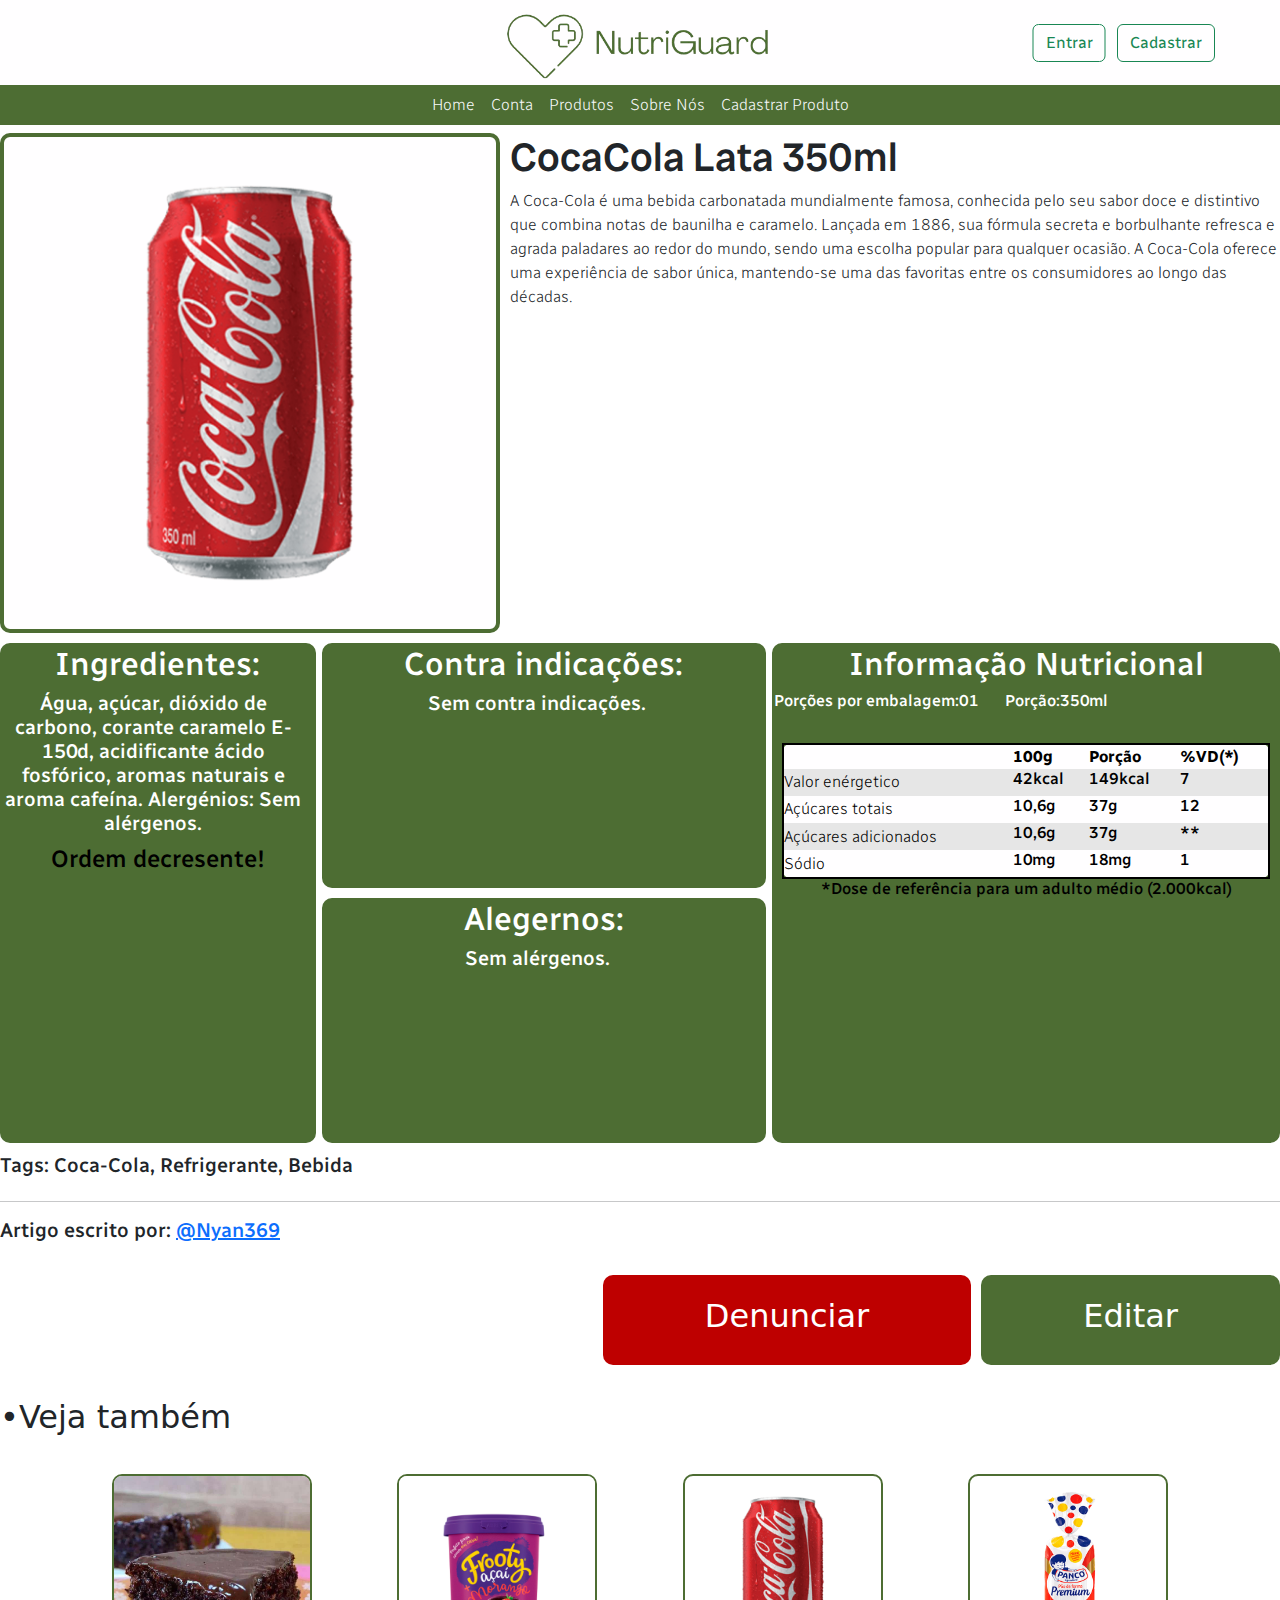
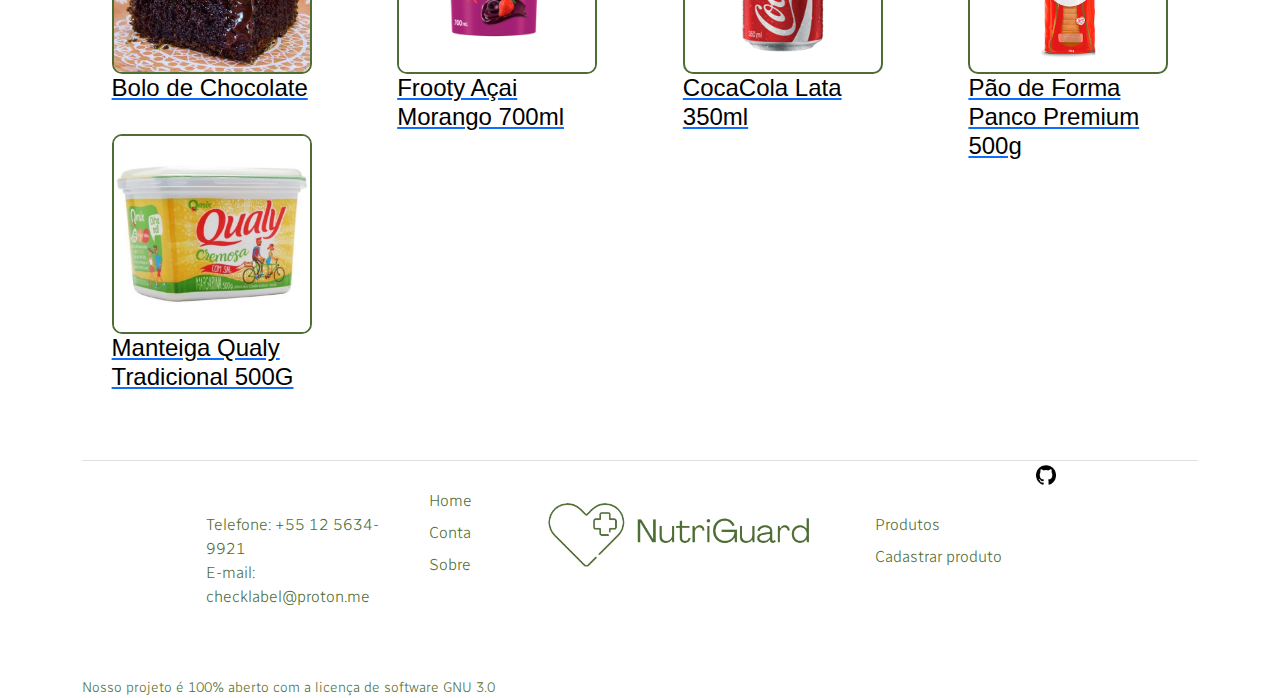
==== commit c69350b7: "SITE 2.0" ====
--- a/00000000003.html
+++ b/00000000003.html
@@ -7,54 +7,55 @@
     <title>NutriGuard</title>
     <link rel="stylesheet" href="style.css">
     <link href="https://cdn.jsdelivr.net/npm/bootstrap@5.3.3/dist/css/bootstrap.min.css" rel="stylesheet"
-        integrity="sha384-QWTKZyjpPEjISv5WaRU9OFeRpok6YctnYmDr5pNlyT2bRjXh0JMhjY6hW+ALEwIH" crossorigin="anonymous">
+      integrity="sha384-QWTKZyjpPEjISv5WaRU9OFeRpok6YctnYmDr5pNlyT2bRjXh0JMhjY6hW+ALEwIH" crossorigin="anonymous">
     <script src="https://cdn.jsdelivr.net/npm/bootstrap@5.3.3/dist/js/bootstrap.bundle.min.js"
-        integrity="sha384-YvpcrYf0tY3lHB60NNkmXc5s9fDVZLESaAA55NDzOxhy9GkcIdslK1eN7N6jIeHz"
-        crossorigin="anonymous"></script>
+      integrity="sha384-YvpcrYf0tY3lHB60NNkmXc5s9fDVZLESaAA55NDzOxhy9GkcIdslK1eN7N6jIeHz"
+      crossorigin="anonymous"></script>
     <link rel="preconnect" href="https://fonts.googleapis.com">
     <link rel="preconnect" href="https://fonts.gstatic.com" crossorigin>
     <link href="https://fonts.googleapis.com/css2?family=Radio+Canada+Big:ital,wght@0,400..700;1,400..700&display=swap"
-        rel="stylesheet">
+      rel="stylesheet">
     <link href="https://fonts.googleapis.com/css2?family=Radio+Canada:ital,wght@0,300..700;1,300..700&display=swap"
-        rel="stylesheet">
+      rel="stylesheet">
 </head>
 
 <body>
     <nav class="navbar navbar-expand-lg navbar-light gap-3" style="background-color: #fffeff; height: 85px;">
         <form class="form-inline">
-            <!-----não apaga esse codigo se não nao funciona------->
-            <div class="input-group container-fluid g-col-6">
-                <div class="input-group-prepend">
-                </div>
-            </div>
+          <!-----não apaga esse codigo se não nao funciona------->
+          <div class="input-group container-fluid g-col-6">
+            <div class="input-group-prepend">
+            </div>
+          </div>
         </form>
         <!--Visivel Celular-->
-        <div class="d-flex align-items-center mb-3 mb-md-0 me-md-auto link-body-emphasis text-decoration-none d-block d-sm-none d-lg-none position-absolute mx-auto p-2 "
-            alt="NutriGuard">
-            <img src="img/logosite.png" widith="45" height="45px" />
+        <div
+          class="d-flex align-items-center mb-3 mb-md-0 me-md-auto link-body-emphasis text-decoration-none d-block d-sm-none d-lg-none position-absolute mx-auto p-2 "
+          alt="NutriGuard">
+          <img src="img/logosite.png" widith="45" height="45px" />
         </div>
         <!--Visivel computador-->
         <div class="d-none d-sm-block position-absolute top-50 start-50 translate-middle mx-auto p-2" height="85px"
-            alt="NutriGuard">
-            <img src="img/Logomenur.png" height="85px" />
+          alt="NutriGuard">
+          <img src="img/Logomenur.png" height="85px" />
         </div>
         <div class=" d-flex px-2 position-absolute top-50 end-0">
-            <a href="login.html" class="nav-link px-1 translate-middle l4"><button
-                    class="btn btn-outline-success my-2 my-sm-0" type="submit">Entrar</button></a>
-            <a href="" class="nav-link px-2 translate-middle l4"><br></a>
-            <a href="Signup.html" class="nav-link px-1 translate-middle l4"><button
-                    class="btn btn-outline-success my-2 my-sm-0" type="submit">Cadastrar</button></a>
-        </div>
-    </nav>
-    <ul class="nav justify-content-center l3" style="background-color: #4d6d33;"">
+          <a href="login.html" class="nav-link px-1 translate-middle l4"><button
+              class="btn btn-outline-success my-2 my-sm-0" type="submit">Entrar</button></a>
+          <a href="" class="nav-link px-2 translate-middle l4"><br></a>
+          <a href="Signup.html" class="nav-link px-1 translate-middle l4"><button
+              class="btn btn-outline-success my-2 my-sm-0" type="submit">Cadastrar</button></a>
+        </div>
+      </nav>
+      <ul class="nav justify-content-center l3" style="background-color: #4d6d33;"">
           <li class=" nav-item"><a href="index.html" class=" nav-link px-2 text-light l">Home</a></li>
         <li class="nav-item"><a href="login.html" class="nav-link px-2 text-light l">Conta</a></li>
         <li class="nav-item"><a href="produtos.html" class="nav-link px-2 text-light l">Produtos</a></li>
         <li class="nav-item"><a href="sobre.html" class="nav-link px-2 text-light l">Sobre Nós</a></li>
         <li class="nav-item"><a href="cadastrarproduto.html" class="nav-link px-2 text-light l">Cadastrar Produto</a>
         </li>
-    </ul>
-    </div>
+      </ul>
+      </div>
     <div class="conteudo l3">
         <h1>
         </h1>
@@ -80,8 +81,8 @@
                 <div class="cadastrarprodutoingredientes">
                     <h2>Ingredientes:<br></h2>
                     <h5 style="width: 97%; text-align: center;">Água, açúcar, dióxido de carbono, corante caramelo
-                        E150d, acidificante
-                        ácido fosfórico, aromas naturais e aroma cafeína.</h5>
+                        E‐150d, acidificante
+                        ácido fosfórico, aromas naturais e aroma cafeína. Alergénios: Sem alérgenos.</h5>
                     <h4>Ordem decresente!</h4>
                 </div>
             </div>
@@ -177,7 +178,7 @@
         <h5>Artigo escrito por: <a href="perfil.html">@Nyan369</a></h5>
     </div>
     <div class="cadastrarprodoutosbotoes">
-        <a href="editarproduto.html">
+        <a href="cadastrarproduto.html">
             <button class="editarproduto">
                 <h2>Editar</h2>
             </button>
@@ -194,102 +195,98 @@
     <br>
     <div style="margin-top: 100px;" class="conteudo">
         <h2>•Veja também</h2>
-        <div class="containerinx-produtos" style="margin-inline: 5%;">
-            <div class="itemproduto">
-                <a href="00000000006.html">
-                    <img src="img/produto00000000006.webp" alt="">
-                    <span class="descricaoproduto">
-                        <h4 class="nome-produto">Guaraná Antarctica 350ml</h4>
-                    </span>
-                </a>
-            </div>
-            <div class="itemproduto">
-                <a href="produto/00000000007.html">
-                    <img src="img/produto00000000007.webp" alt="">
-                    <span class="descricaoproduto">
-                        <h4 class="nome-produto"> Leite Italac integral 1L</h4>
-                    </span>
-                </a>
-            </div>
-            <div class="itemproduto">
-                <a href="produto/00000000008.html">
-                    <img src="img/produto00000000008.webp" alt="">
-                    <span class="descricaoproduto">
-                        <h4 class="nome-produto"> Achocolatado NESCAU® 2kg</h4>
-                    </span>
-                </a>
-            </div>
-            <div class="itemproduto">
-                <a href="produto/00000000009.html">
-                    <img src="img/produto00000000009.webp" alt="">
-                    <span class="descricaoproduto">
-                        <h4 class="nome-produto"> Arroz branco tipo 1 camil 5kg</h4>
-                    </span>
-                </a>
-            </div>
-            <div class="itemproduto">
-                <a href="produto/00000000010.html">
-                    <img src="img/produto00000000010.webp" alt="">
-                    <span class="descricaoproduto">
-                        <h4 class="nome-produto"> Cerveja Coronita Pilsen 210ml Long Neck</h4>
-                    </span>
-                </a>
-            </div>
-        </div>
-    </div>
-    </br>
-    </br>
+        <div class="containerinx">
+            <div class="item">
+                <a href="produto/00000000001.html">
+                    <img src="img/produto00000000001.png">
+                    <span class="descricaoproduto">
+                        <h4>Bolo de Chocolate</h4>
+                        <span>
+                </a>
+            </div>
+            <div class="item">
+                <a href="produto/00000000002.html">
+                    <img src="img/produto00000000002.jpg">
+                    <span class="descricaoproduto">
+                        <h4>Frooty Açai Morango 700ml</h4>
+                        <span>
+                </a>
+            </div>
+            <div class="item">
+                <a href="produto/00000000003.html">
+                    <img src="img/produto00000000003.png">
+                    <span class="descricaoproduto">
+                        <h4>CocaCola Lata 350ml</h4>
+                        <span>
+                </a>
+            </div>
+            <div class="item">
+                <a href="produto/00000000004.html">
+                    <img src="img/produto00000000004.png">
+                    <span class="descricaoproduto">
+                        <h4>Pão de Forma Panco Premium 500g</h4>
+                        <span>
+                </a>
+            </div>
+            <div class="item">
+                <a href="produto/00000000005.html">
+                    <img src="img/produto00000000005.jpg">
+                    <span class="descricaoproduto">
+                        <h4>Manteiga Qualy Tradicional 500G</h4>
+                        <span>
+                </a>
+            </div>
+        </div>
+    </div>
+</br>
+</br>
     <div class="container l4" style="color: #4D6D33;">
         <footer
-            class="d-flex justify-content-md-center mx-auto row row-cols-1 row-cols-sm-2 row-cols-md-5 py-1 my-5 border-top l4 p-0">
-            <div class="col mb-3">
-                <p class="invisible mb-0">.</p>
-                <p class="invisible mb-0">.</p>
-                <p class="row-cols-md-5 mb-0">Telefone: +55 12 5634-9921</p>
-                <p class="row-cols-md-5 mb-0">E-mail: checklabel@proton.me</p>
-            </div>
-
-            <div class="col mb-3">
-                <ul class="nav flex-column">
-                    <p class="invisible mb-0">.</p>
-                    <li class="nav-item mb-2"><a href="index.html" class="nav-link p-0" style="color: #4D6D33;">Home</a>
-                    </li>
-                    <li class="nav-item mb-2"><a href="login.html" class="nav-link p-0"
-                            style="color: #4D6D33;">Conta</a>
-                    </li>
-                    <li class="nav-item mb-2"><a href="sobre.html" class="nav-link p-0"
-                            style="color: #4D6D33;">Sobre</a>
-                    </li>
-                </ul>
-            </div>
-            <div class="col mb-3">
-                <p class="invisible mb-0">.</p>
-                <a href="index.html"
-                    class="col-md-4 d-flex align-items-center justify-content-center mb-3 mb-md-0 me-md-auto link-dark text-decoration-none">
-                    <img class="bi me-2" src="img/Logomenur.png" alt="" height="85">
-                </a>
-            </div>
-
-            <div class="col">
-                <ul class="nav flex-column">
-                    <p class="invisible mb-0">.</p>
-                    <p class="invisible mb-0">.</p>
-                    <li class="nav-item mb-2"><a href="produtos.html" class="nav-link p-0"
-                            style="color: #4D6D33;">Produtos</a></li>
-                    <li class="nav-item mb-2"><a href="cadastrarproduto.html" class="nav-link p-0"
-                            style="color: #4D6D33;">Cadastrar
-                            produto</a></li>
-                </ul>
-            </div>
-            <div class="col position-absolute end-0">
-                <a href="https://github.com/CheckLabel/Site"
-                    class="col-md-4 d-flex mb-3 mb-md-0 me-md-auto link-dark text-decoration-none">
-                    <img class="bi me-2" src="img/git.png" alt="" height="20">
-                </a>
-            </div>
+          class="d-flex justify-content-md-center mx-auto row row-cols-1 row-cols-sm-2 row-cols-md-5 py-1 my-5 border-top l4 p-0">
+          <div class="col mb-3">
+            <p class="invisible mb-0">.</p>
+            <p class="invisible mb-0">.</p>
+            <p class="row-cols-md-5 mb-0">Telefone: +55 12 5634-9921</p>
+            <p class="row-cols-md-5 mb-0">E-mail: checklabel@proton.me</p>
+          </div>
+    
+          <div class="col mb-3">
+            <ul class="nav flex-column">
+              <p class="invisible mb-0">.</p>
+              <li class="nav-item mb-2"><a href="index.html" class="nav-link p-0" style="color: #4D6D33;">Home</a>
+              </li>
+              <li class="nav-item mb-2"><a href="login.html" class="nav-link p-0" style="color: #4D6D33;">Conta</a>
+              </li>
+              <li class="nav-item mb-2"><a href="sobre.html" class="nav-link p-0" style="color: #4D6D33;">Sobre</a>
+              </li>
+            </ul>
+          </div>
+          <div class="col mb-3">
+            <p class="invisible mb-0">.</p>
+            <a href="index.html"
+              class="col-md-4 d-flex align-items-center justify-content-center mb-3 mb-md-0 me-md-auto link-dark text-decoration-none">
+              <img class="bi me-2" src="img/Logomenur.png" alt="" height="85">
+            </a>
+          </div>
+    
+          <div class="col">
+            <ul class="nav flex-column">
+              <p class="invisible mb-0">.</p>
+              <p class="invisible mb-0">.</p>
+              <li class="nav-item mb-2"><a href="produtos.html" class="nav-link p-0" style="color: #4D6D33;">Produtos</a></li>
+              <li class="nav-item mb-2"><a href="cadastrarproduto.html" class="nav-link p-0" style="color: #4D6D33;">Cadastrar
+                  produto</a></li>
+            </ul>
+          </div>
+          <div class="col position-absolute end-0">
+            <a href="https://github.com/CheckLabel/Site"
+              class="col-md-4 d-flex mb-3 mb-md-0 me-md-auto link-dark text-decoration-none">
+              <img class="bi me-2" src="img/git.png" alt="" height="20">
+            </a>
+          </div>
         </footer>
         <small class="position-absolute">Nosso projeto é 100% aberto com a licença de software GNU 3.0</small>
-    </div>
+      </div>
 </body>
 
 </html>--- a/style.css
+++ b/style.css
@@ -97,7 +97,6 @@
 
 .conteudo {
   border-top: 10px;
-  margin-inline: 5%;
 }
 
 @media (max-width: 1226px) {}
@@ -442,55 +441,48 @@
   margin-left: 10px;
 }
 
-/*Produtos*/
-/*usei chat gpt*/
+/* Produtos*/
 .barrapesquisa {
-  position: relative;
-  width: 300px;
+  display: flex;
+  align-items: center;
   margin-top: 20px;
   margin-left: 6%;
 }
 
+/*Produtos*/
 .barrapesquisa input {
-  width: 100%;
-  height: 40px;
-  border: 1px solid #CCCCCC;
-  border-radius: 30px;
-  padding-right: 45px;
-  box-sizing: border-box;
-}
-
+  border: 1px solid #000;
+}
+
+/*Produtos*/
 .botao-pesquisar {
-  position: absolute;
-  right: 10px;
-  top: 50%;
-  transform: translateY(-50%);
-  background-color: #60893E;
-  border: none;
-  border-radius: 50%;
-  width: 30px;
-  height: 30px;
-  display: flex;
-  justify-content: center;
-  align-items: center;
-  cursor: pointer;
-}
-
-.botao-pesquisar img {
-  width: 17px;
-  height: 17px;
-}
-
-
+  background-color: #4d6d33;
+  width: 28px;
+  color: #fff;
+  border: 1px solid #000;
+}
+
+/*Produtos*/
 .container-pai {
   display: flex;
-  margin-top: 10px;
-  justify-content: space-between;
-}
-
-/*Produtos*/
-.container-produtos {
-  display: flex;
+}
+
+
+/*Produtos*/
+.item {
+  width: 200px;
+  height: 200px;
+  margin: 30px 1%;
+  margin-right: 2%;
+  margin-left: 2%;
+}
+
+/*Produtos*/
+.item img {
+  width: 200px;
+  height: 200px;
+  border: double 2px #4d6d33;
+  border-radius: 10px;
 }
 
 /*Produtos*/
@@ -501,7 +493,7 @@
   font-weight: 400;
   font-style: normal;
   text-align: left;
-  width: 100%;
+  width: 200px;
   word-break: break-word;
   display: -webkit-box;
   -webkit-box-orient: vertical;
@@ -537,112 +529,103 @@
 
 /* Produtos */
 .containerinx-produtos {
+  padding: 10px;
   box-sizing: border-box;
   display: grid;
+  flex-wrap: wrap;
   gap: 10px;
+  grid-template-columns: repeat(5, 1fr);
   /* Espaço entre os itens */
-  grid-template-columns: repeat(5, 1fr);
   grid-auto-flow: dense;
   flex: 1;
 }
 
 /*Produtos*/
 .itemproduto {
+  flex: 0 0 20%;
   box-sizing: border-box;
-  width: 100%;
-  height: 100%;
 }
 
 /*Produtos*/
 .itemproduto img {
-  width: 100%;
+  width: 200px;
+  height: 200px;
   box-sizing: border-box;
-  border: solid 2px #4d6d33;
-  border-radius: 10px;
-}
-
-/*Produtos filtro*/
-
+  border: double 2px #4d6d33;
+  border-radius: 10px;
+  margin-top: 1%;
+}
+
+/*Produtos*/
 .filtro {
-  align-items: center;
-  text-align: center;
-  margin-inline: auto;
-}
-
-.filtro img {
-  float: left;
-  padding: 2px;
-}
-
+  margin-top: 3%;
+  background-color: #4d6d33;
+  padding: 10px;
+  margin-right: 5%;
+}
+
+/*Produtos*/
 .filtro input {
   margin-right: 5px;
 }
 
+/*Produtos*/
 .filtro label {
   font-size: 14px;
   color: #fff;
 }
 
+/*Produtos*/
 .container-filtros {
-  width: 100%;
-  margin-left: 10px;
+  width: 150px;
+  padding: 10px;
   box-sizing: border-box;
-  border: solid 1px #4D6D33;
-  background-color: #60893E;
-  border-radius: 10px;
-  height: 100%;
-  padding: 15px;
-}
-
+  background-color: #4d6d33;
+  margin-top: 1%;
+  margin-right: 5%;
+  margin-left: 2%;
+  border-radius: 10px;
+  height: 270px;
+}
+
+/*Produtos*/
 .filtro h1 {
   color: #fff;
-  text-align: center;
-}
-
-.dropdown {
-  width: 90%;
-  margin-inline: auto;
-  margin-bottom: 15px;
-}
-
+  font-size: medium;
+}
+
+/*Produtos*/
+.filtro svg {
+  width: 20px;
+  color: black;
+  border: #4d6d33;
+}
+
+/*Produtos*/
 .checkbox {
-  display: flex;
-  align-items: center;
-  justify-content: left;
-  margin-bottom: 10px;
-}
-
-.checkbox input[type="checkbox"] {
-  accent-color: #4D6D33;
-  transform: scale(1.5);
-  margin-right: 10px;
-}
-
-.todos-checkbox {
-  margin-left: 25%;
-}
-
-
+  width: 200px;
+}
+
+/*Produtos*/
 .filtro-kcal {
-  width: 100%;
   margin-top: 15px;
-  padding-inline: 20%;
-  margin-inline: auto;
-}
-
+  text-align: center;
+}
+
+/*Produtos*/
 .definir-filtros {
   text-align: center;
-  background-color: #FFFFFF;
-  border: solid 1px #4D6D33;
-  border-radius: 10px;
-  color: #60893E;
-  padding-inline: 50px;
-  padding-block: 8px;
-  cursor: pointer;
-  transition: background-color 0.3s ease, color 0.3s ease;
-}
-
-.definir-filtros:hover {
-  background-color: #4D6D33;
+}
+
+/*Produtos*/
+.definir-filtros a {
   color: #fff;
 }
+
+/*Prosutos*/
+.page-container {
+  display: flex;
+  align-items: flex-start;
+  gap: 20px;
+  padding: 10px;
+}